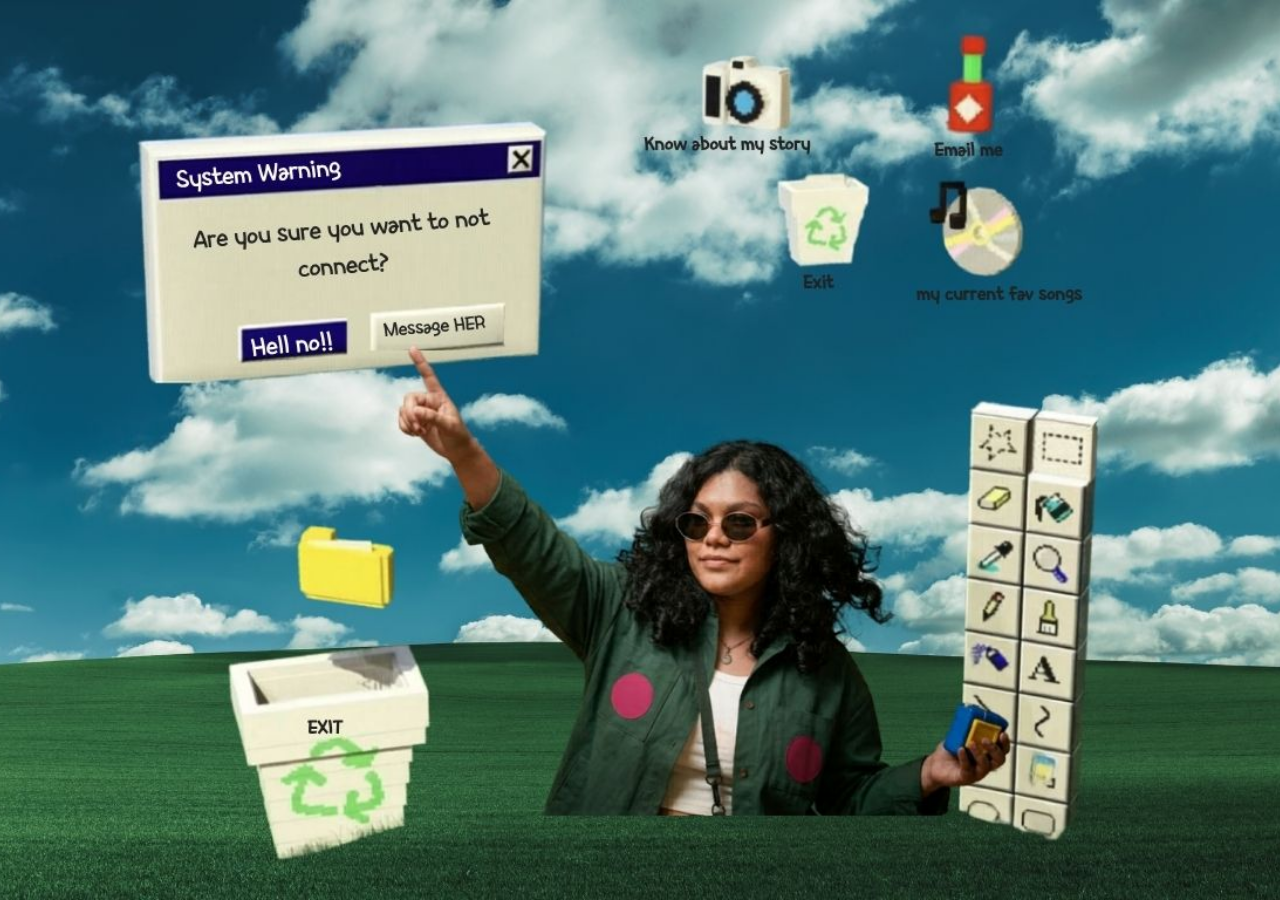
==== index.html @ 2765c30c "Initial commit: mobile intro site with hotspot links" ====
<!DOCTYPE html>
<html lang="en">
<head>
  <meta charset="UTF-8">
  <meta name="viewport" content="width=device-width, initial-scale=1.0, maximum-scale=1.0, user-scalable=no">
  <meta name="theme-color" content="#4a90d9">
  <title>Sri Harshita Pilla</title>
  <link rel="stylesheet" href="styles.css">
</head>
<body>
  <div class="page page-1">
    <img src="assets/page1.jpg" alt="Sri Harshita Pilla" class="page-bg" draggable="false">

    <!-- Dialog: both buttons link to LinkedIn -->
    <a href="https://www.linkedin.com/in/sriharshitapilla/" target="_blank" rel="noopener" class="hotspot hs-hell-no" aria-label="Hell no - open LinkedIn"></a>
    <a href="https://www.linkedin.com/in/sriharshitapilla/" target="_blank" rel="noopener" class="hotspot hs-message-her" aria-label="Message her on LinkedIn"></a>

    <!-- Camera: go to story page -->
    <a href="page2.html" class="hotspot hs-camera" aria-label="Know about my story"></a>

    <!-- Email me: mailto -->
    <a href="mailto:pillasriharshita@gmail.com" class="hotspot hs-email" aria-label="Email me"></a>

    <!-- CD: YouTube -->
    <a href="https://www.youtube.com/watch?v=HRK_-LNDpcQ&list=RDHRK_-LNDpcQ&start_radio=1" target="_blank" rel="noopener" class="hotspot hs-music" aria-label="My current fav songs"></a>
  </div>

  <script src="script.js"></script>
</body>
</html>
---- styles.css ----
* {
  margin: 0;
  padding: 0;
  box-sizing: border-box;
}

html, body {
  width: 100%;
  min-height: 100vh;
  background: #000;
  overflow-x: hidden;
  -webkit-tap-highlight-color: transparent;
  font-family: -apple-system, BlinkMacSystemFont, "Segoe UI", sans-serif;
}

body {
  display: flex;
  align-items: center;
  justify-content: center;
  min-height: 100vh;
}

.page {
  position: relative;
  width: 100vw;
  max-width: 100%;
  aspect-ratio: 1366 / 768;
  overflow: hidden;
}

.page-bg {
  width: 100%;
  height: 100%;
  display: block;
  object-fit: cover;
  user-select: none;
  -webkit-user-drag: none;
  pointer-events: none;
}

.hotspot {
  position: absolute;
  display: block;
  cursor: pointer;
  text-decoration: none;
  border-radius: 6px;
  transition: background 120ms ease, transform 120ms ease;
}

.hotspot:active {
  transform: scale(0.96);
  background: rgba(255, 255, 255, 0.15);
}

/* ---- Page 1 hotspots (% based on 1366x768 composite) ---- */

/* Dialog "Hell no!!" button */
.hs-hell-no {
  left: 23.5%;
  top: 35.5%;
  width: 9%;
  height: 7%;
}

/* Dialog "Message HER" button */
.hs-message-her {
  left: 32.5%;
  top: 35.5%;
  width: 11%;
  height: 7%;
}

/* Camera icon + "Know about my story" label */
.hs-camera {
  left: 50%;
  top: 5%;
  width: 14%;
  height: 18%;
}

/* Ink bottle icon + "Email me" label */
.hs-email {
  left: 65%;
  top: 3%;
  width: 12%;
  height: 20%;
}

/* CD icon + "my current fav songs" label */
.hs-music {
  left: 66%;
  top: 20%;
  width: 16%;
  height: 17%;
}

/* ---- Page 2 hotspots ---- */

/* Top-left Exit icon */
.hs-exit {
  left: 18%;
  top: 3%;
  width: 10%;
  height: 14%;
}

/* ---- Debug mode: add ?debug=1 to URL to visualize hotspots ---- */
body.debug .hotspot {
  background: rgba(255, 0, 0, 0.28);
  outline: 2px dashed #ff0044;
}

/* ---- Portrait mobile: keep landscape composition, scale to width ---- */
@media (orientation: portrait) {
  .page {
    width: 100vw;
  }
}

/* ---- Landscape: fill viewport ---- */
@media (orientation: landscape) {
  .page {
    height: 100vh;
    width: auto;
  }
}
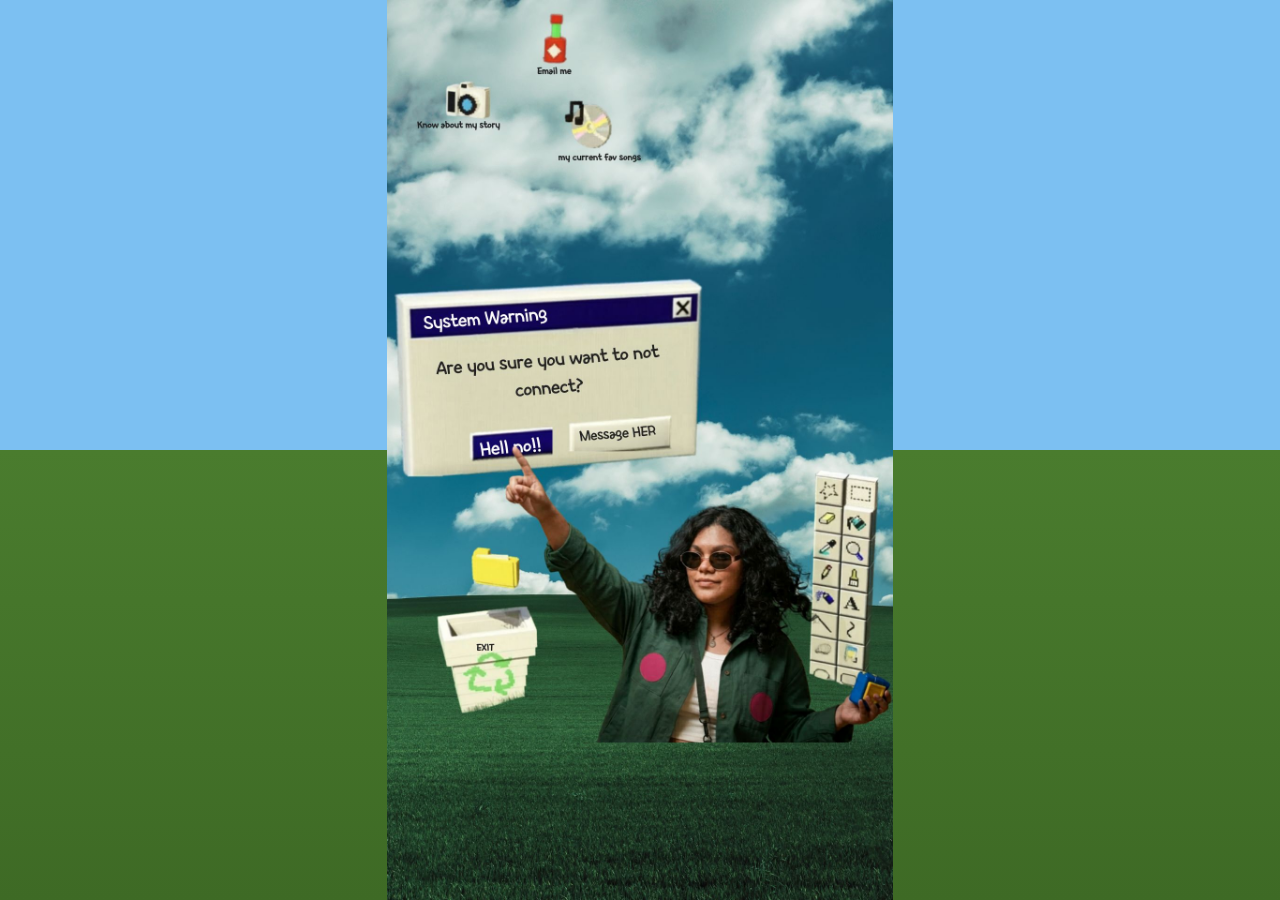
==== commit 9a926351: "Use portrait image as single source, remove 16:9 landscape images" ====
--- a/index.html
+++ b/index.html
@@ -7,9 +7,9 @@
   <title>Sri Harshita Pilla</title>
   <link rel="stylesheet" href="styles.css">
 </head>
-<body>
+<body class="bg-page-1">
   <div class="page page-1">
-    <img src="assets/page1.jpg" alt="Sri Harshita Pilla" class="page-bg" draggable="false">
+    <img src="assets/page1-phone.jpg" alt="Sri Harshita Pilla" class="page-bg" draggable="false">
 
     <!-- Dialog: both buttons link to LinkedIn -->
     <a href="https://www.linkedin.com/in/sriharshitapilla/" target="_blank" rel="noopener" class="hotspot hs-hell-no" aria-label="Hell no - open LinkedIn"></a>
--- a/styles.css
+++ b/styles.css
@@ -7,8 +7,6 @@
 html, body {
   width: 100%;
   min-height: 100vh;
-  background: #000;
-  overflow-x: hidden;
   -webkit-tap-highlight-color: transparent;
   font-family: -apple-system, BlinkMacSystemFont, "Segoe UI", sans-serif;
 }
@@ -20,11 +18,29 @@
   min-height: 100vh;
 }
 
+/* Page 1 background: sky on top, grass on bottom — applied to html+body */
+html:has(body.bg-page-1),
+body.bg-page-1 {
+  background: linear-gradient(
+    to bottom,
+    #7cc0f2 0%,
+    #7cc0f2 50%,
+    #4a7c2e 50%,
+    #3e6a25 100%
+  );
+}
+
+/* Page 2 background: solid purple — applied to html+body */
+html:has(body.bg-page-2),
+body.bg-page-2 {
+  background: #7a2dd6;
+}
+
 .page {
   position: relative;
-  width: 100vw;
-  max-width: 100%;
-  aspect-ratio: 1366 / 768;
+  width: min(100vw, calc(100svh * 9 / 16));
+  height: min(100svh, calc(100vw * 16 / 9));
+  aspect-ratio: 9 / 16;
   overflow: hidden;
 }
 
@@ -43,66 +59,83 @@
   display: block;
   cursor: pointer;
   text-decoration: none;
-  border-radius: 6px;
-  transition: background 120ms ease, transform 120ms ease;
+  border-radius: 10px;
+  transition: background 120ms ease, transform 120ms ease, box-shadow 200ms ease;
+  animation: pulse-glow 2.4s ease-in-out infinite;
 }
 
 .hotspot:active {
-  transform: scale(0.96);
-  background: rgba(255, 255, 255, 0.15);
+  transform: scale(0.92);
+  background: rgba(255, 255, 255, 0.25);
+  box-shadow: 0 0 0 4px rgba(255, 255, 255, 0.35);
 }
 
-/* ---- Page 1 hotspots (% based on 1366x768 composite) ---- */
+/* Stagger the pulses so all icons don't flash in sync */
+.hs-camera      { animation-delay: 0s;    }
+.hs-email       { animation-delay: 0.3s;  }
+.hs-music       { animation-delay: 0.6s;  }
+.hs-hell-no     { animation-delay: 0.9s;  }
+.hs-message-her { animation-delay: 1.2s;  }
+.hs-exit        { animation-delay: 0s;    }
 
-/* Dialog "Hell no!!" button */
-.hs-hell-no {
-  left: 23.5%;
-  top: 35.5%;
-  width: 9%;
-  height: 7%;
+@keyframes pulse-glow {
+  0%, 100% {
+    box-shadow: 0 0 0 0 rgba(255, 255, 255, 0);
+  }
+  50% {
+    box-shadow: 0 0 12px 3px rgba(255, 255, 255, 0.45);
+  }
 }
 
-/* Dialog "Message HER" button */
-.hs-message-her {
-  left: 32.5%;
-  top: 35.5%;
-  width: 11%;
-  height: 7%;
+/* ---- Page enter fade-in ---- */
+.page {
+  animation: page-in 520ms ease-out both;
 }
 
-/* Camera icon + "Know about my story" label */
-.hs-camera {
-  left: 50%;
-  top: 5%;
-  width: 14%;
-  height: 18%;
+@keyframes page-in {
+  from { opacity: 0; transform: scale(1.02); }
+  to   { opacity: 1; transform: scale(1); }
 }
 
-/* Ink bottle icon + "Email me" label */
-.hs-email {
-  left: 65%;
-  top: 3%;
-  width: 12%;
-  height: 20%;
+/* ---- Page exit (added via JS on internal link click) ---- */
+body.leaving .page {
+  animation: page-out 320ms ease-in forwards;
 }
 
-/* CD icon + "my current fav songs" label */
-.hs-music {
-  left: 66%;
-  top: 20%;
-  width: 16%;
-  height: 17%;
+@keyframes page-out {
+  to { opacity: 0; transform: scale(0.98); }
 }
 
-/* ---- Page 2 hotspots ---- */
+/* ---- Page 1 "landed" shake (one-shot after fade-in) ---- */
+.page-1 {
+  animation: page-in 520ms ease-out both, page-shake 0.6s ease-out 520ms 1;
+}
 
-/* Top-left Exit icon */
-.hs-exit {
-  left: 18%;
-  top: 3%;
-  width: 10%;
-  height: 14%;
+@keyframes page-shake {
+  0%, 100% { transform: translateX(0); }
+  20%      { transform: translateX(-6px); }
+  40%      { transform: translateX(5px); }
+  60%      { transform: translateX(-3px); }
+  80%      { transform: translateX(2px); }
 }
+
+/* Respect users who prefer less motion */
+@media (prefers-reduced-motion: reduce) {
+  .hotspot,
+  .page,
+  .page-1 {
+    animation: none !important;
+  }
+}
+
+/* ---- Hotspot positions (% of 540x960 portrait image) ---- */
+
+.hs-camera      { left: 0%;  top: 6%;  width: 28%; height: 14%; }
+.hs-email       { left: 28%; top: 1%;  width: 22%; height: 12%; }
+.hs-music       { left: 27%; top: 10%; width: 31%; height: 16%; }
+.hs-hell-no     { left: 13%; top: 46%; width: 24%; height: 7%;  }
+.hs-message-her { left: 38%; top: 46%; width: 24%; height: 7%;  }
+.hs-exit        { left: 4%;  top: 2%;  width: 23%; height: 13%; }
 
 /* ---- Debug mode: add ?debug=1 to URL to visualize hotspots ---- */
 body.debug .hotspot {
@@ -110,17 +143,3 @@
   outline: 2px dashed #ff0044;
 }
 
-/* ---- Portrait mobile: keep landscape composition, scale to width ---- */
-@media (orientation: portrait) {
-  .page {
-    width: 100vw;
-  }
-}
-
-/* ---- Landscape: fill viewport ---- */
-@media (orientation: landscape) {
-  .page {
-    height: 100vh;
-    width: auto;
-  }
-}
